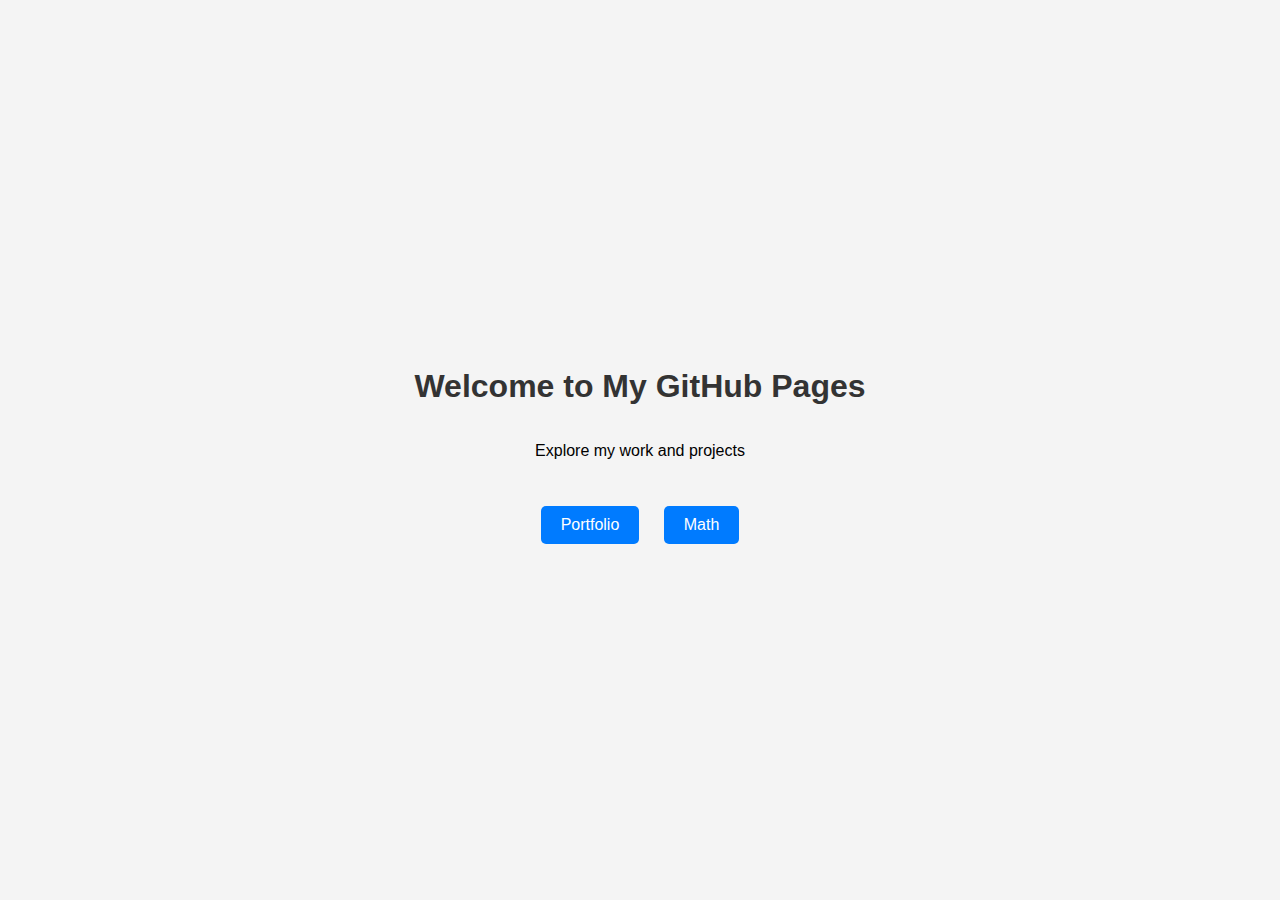
==== index.html @ 3f6e0c21 "reorganized files" ====
<!DOCTYPE html>
<html lang="en">
<head>
    <meta charset="UTF-8">
    <meta name="viewport" content="width=device-width, initial-scale=1.0">
    <title>Welcome</title>
    <style>
        body {
            font-family: Arial, sans-serif;
            text-align: center;
            background-color: #f4f4f4;
            margin: 0;
            padding: 0;
        }
        .container {
            display: flex;
            flex-direction: column;
            justify-content: center;
            align-items: center;
            height: 100vh;
        }
        h1 {
            color: #333;
        }
        .links {
            margin-top: 20px;
        }
        .links a {
            display: inline-block;
            margin: 10px;
            padding: 10px 20px;
            text-decoration: none;
            color: white;
            background-color: #007BFF;
            border-radius: 5px;
            transition: 0.3s;
        }
        .links a:hover {
            background-color: #0056b3;
        }
    </style>
</head>
<body>
    <div class="container">
        <h1>Welcome to My GitHub Pages</h1>
        <p>Explore my work and projects</p>
        <div class="links">
            <a href="portfolio/index.html">Portfolio</a>
            <a href="math/">Math</a>
        </div>
    </div>
</body>
</html>
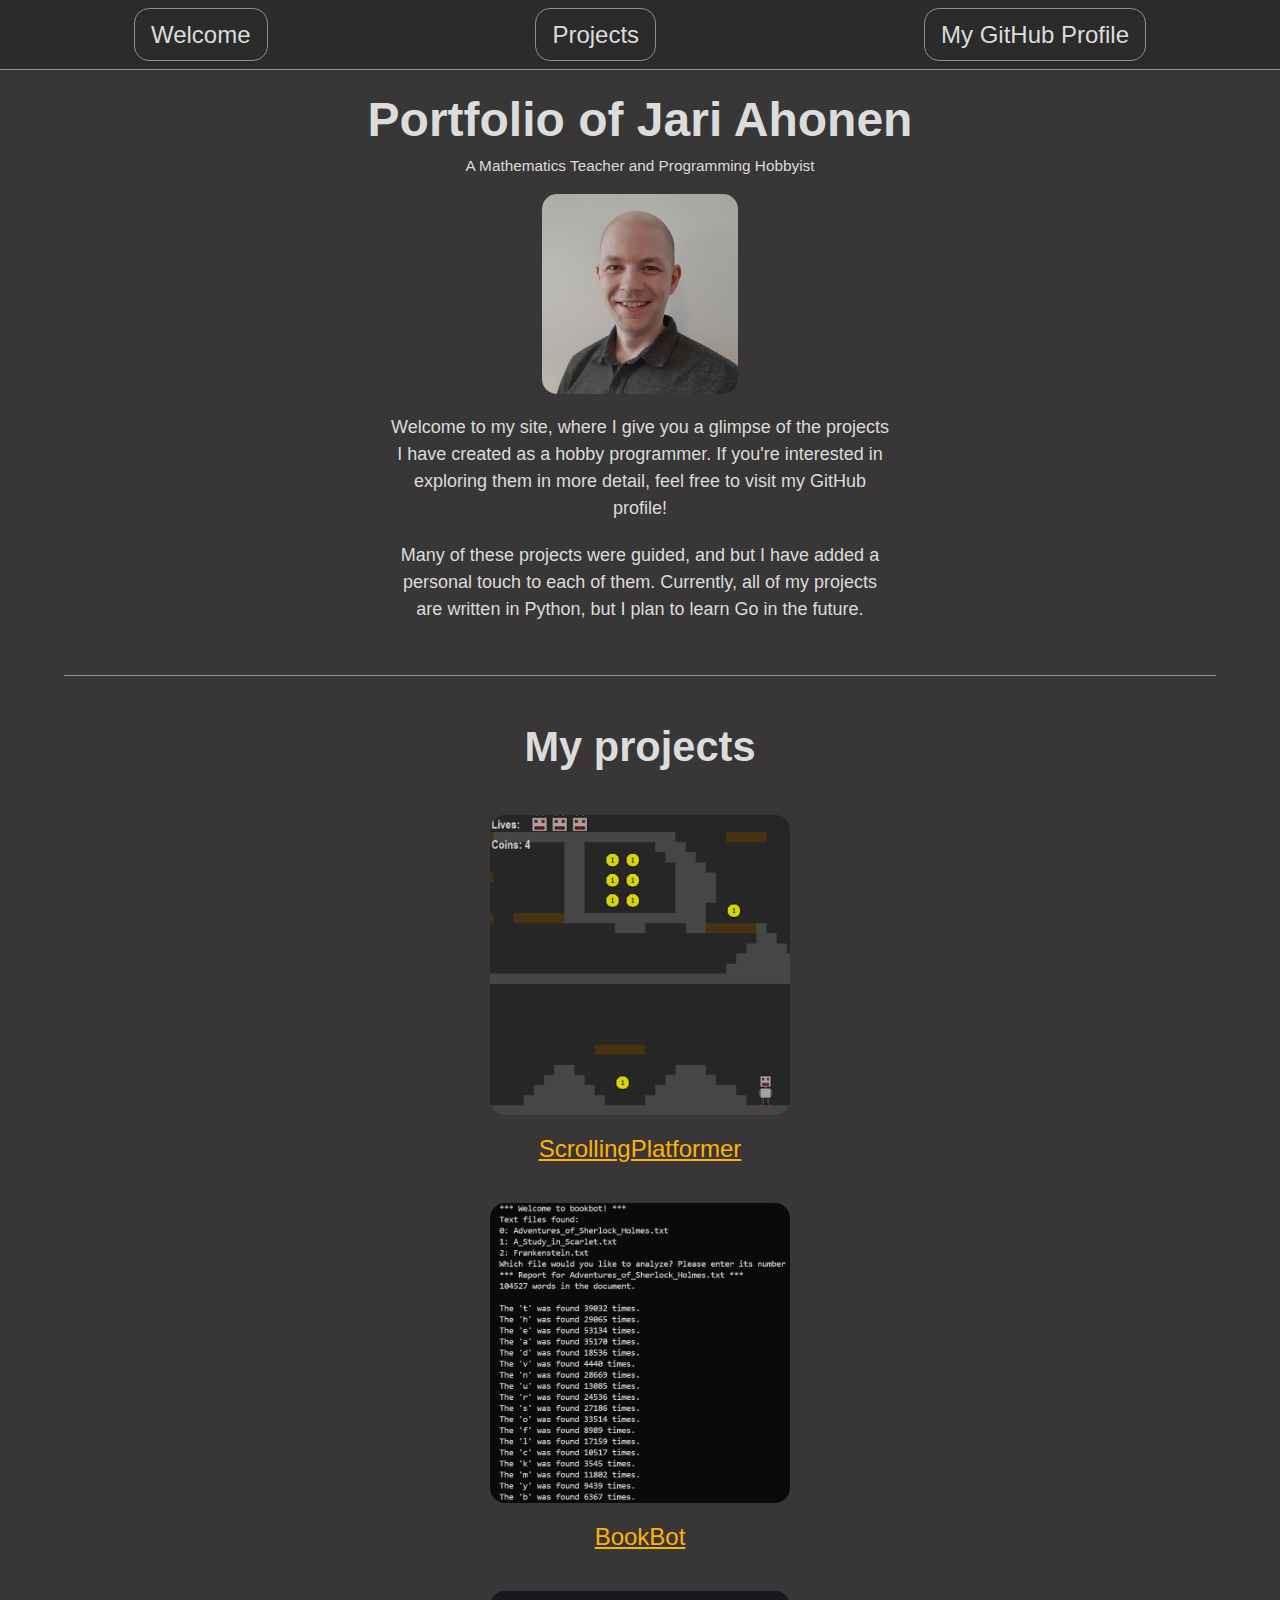
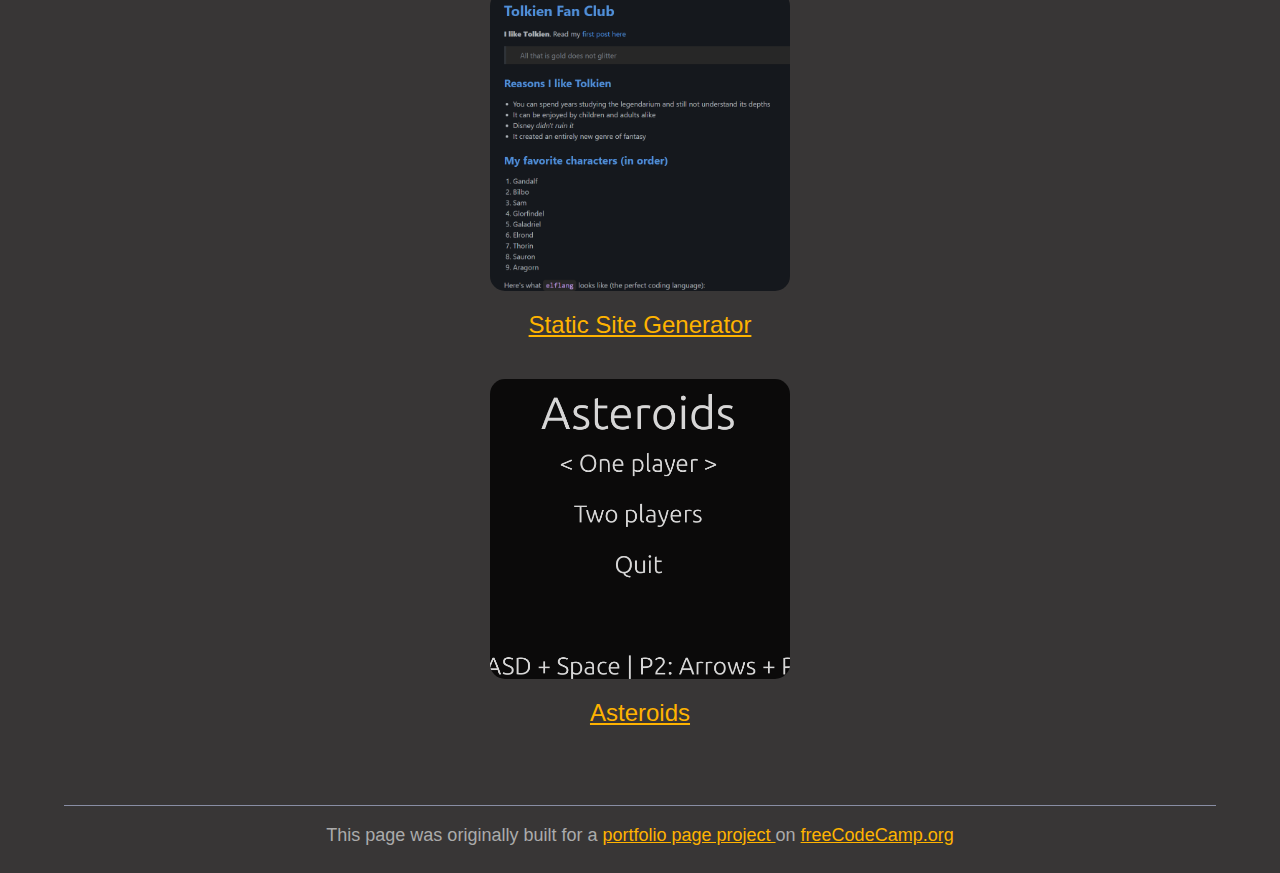
==== commit b3e92303: "Changed links" ====
--- a/index.html
+++ b/index.html
@@ -1,53 +1,83 @@
-<!DOCTYPE html>
-<html lang="en">
-<head>
-    <meta charset="UTF-8">
-    <meta name="viewport" content="width=device-width, initial-scale=1.0">
-    <title>Welcome</title>
-    <style>
-        body {
-            font-family: Arial, sans-serif;
-            text-align: center;
-            background-color: #f4f4f4;
-            margin: 0;
-            padding: 0;
-        }
-        .container {
-            display: flex;
-            flex-direction: column;
-            justify-content: center;
-            align-items: center;
-            height: 100vh;
-        }
-        h1 {
-            color: #333;
-        }
-        .links {
-            margin-top: 20px;
-        }
-        .links a {
-            display: inline-block;
-            margin: 10px;
-            padding: 10px 20px;
-            text-decoration: none;
-            color: white;
-            background-color: #007BFF;
-            border-radius: 5px;
-            transition: 0.3s;
-        }
-        .links a:hover {
-            background-color: #0056b3;
-        }
-    </style>
-</head>
-<body>
-    <div class="container">
-        <h1>Welcome to My GitHub Pages</h1>
-        <p>Explore my work and projects</p>
-        <div class="links">
-            <a href="portfolio/index.html">Portfolio</a>
-            <a href="math/">Math</a>
-        </div>
-    </div>
-</body>
-</html>
+<!DOCTYPE html>
+<html lang="en">
+<head>
+    <meta charset="UTF-8">
+    <meta name="viewport" content="width=device-width, initial-scale=1.0">
+    <title id="title">Jari Ahonen - Portfolio</title>
+    <link rel="stylesheet" href="styles.css">
+</head>
+<body>
+    <header id="header">
+        <nav id="navbar">
+            <a class="nav-button" href="#welcome-section">Welcome</a>
+            <a class="nav-button" href="#projects">Projects</a>
+            <a class="nav-button" href="https://github.com/Jarimus" target="_blank">My GitHub Profile</a>
+        </nav>
+    </header>
+    <main>
+        <section id="welcome-section">
+            <h1>Portfolio of Jari Ahonen</h1>
+            <sub>A Mathematics Teacher and Programming Hobbyist</sub>
+            <img id="my-pic" src="/static/images/my-pic.jpg" alt="A picture of Jari Ahonen">
+            <p>
+                Welcome to my site, where I give you a glimpse of the projects I have created as a hobby programmer.
+                If you're interested in exploring them in more detail, feel free to visit my GitHub profile!
+            </p>
+            <p>
+                Many of these projects were guided, and but I have added a personal touch to each of them.
+                Currently, all of my projects are written in Python, but I plan to learn Go in the future.
+            </p>
+        </section>
+        <section id="projects">
+            <h2>My projects</h2>
+            <div class="project-reel">
+                <figure class="project-tile">
+                    <img class="project-img" id="project-img1" src="/static/images/ScrollingPlatformer.png" alt="ScrollingPlatformer Project" />
+                    <figcaption>
+                        <a class="fig-caption" href="https://jarimus.github.io/ScrollingPlatformer/" target="_blank">
+                            ScrollingPlatformer
+                        </a>
+                    </figcaption>
+                </figure>
+                <figure class="project-tile">
+                    <img class="project-img" id="project-img2" src="static/images/bookbot_app.png" alt="BookBot Project" />
+                    <figcaption>
+                        <a class="fig-caption" href="https://jarimus.github.io/bookbot/" target="_blank">
+                            BookBot
+                        </a>
+                    </figcaption>
+                </figure>
+                <figure class="project-tile">
+                    <img class="project-img" id="project-img3" src="static/images/SSG.png" alt="Static Site Generator Project" />
+                    <figcaption>
+                        <a class="fig-caption" href="https://jarimus.github.io/SSG/" target="_blank">
+                            Static Site Generator
+                        </a>
+                    </figcaption>
+                </figure>
+                </figure>
+                <figure class="project-tile">
+                    <img class="project-img" id="project-img4" src="static/images/asteroids.png" alt="Asteroids" />
+                    <figcaption>
+                        <a class="fig-caption" href="https://jarimus.github.io/Asteroids/" target="_blank">
+                            Asteroids
+                        </a>
+                    </figcaption>
+                </figure>
+            </div>
+        </section>
+    </main>
+    <footer>
+        <p>This page was originally built for a
+            <a href="https://www.freecodecamp.org/learn/2022/responsive-web-design/build-a-personal-portfolio-webpage-project/build-a-personal-portfolio-webpage"
+            target="_blank">
+                portfolio page project
+            </a>
+            on 
+            <a href="https://freeCodeCamp.org" target="_blank">
+                freeCodeCamp.org
+            </a>
+        </p>
+    </footer>
+</body>
+</html>
--- a/styles.css
+++ b/styles.css
@@ -0,0 +1,848 @@
+/* I have used the simple.css as a template. I have removed and edited some of the values.
+I also have made some adjustements of my own, which can be found at the bottom. */
+
+/* Global variables. */
+:root {
+    /* Set sans-serif & mono fonts */
+    --sans-font: -apple-system, BlinkMacSystemFont, "Avenir Next", Avenir,
+      "Nimbus Sans L", Roboto, "Noto Sans", "Segoe UI", Arial, Helvetica,
+      "Helvetica Neue", sans-serif;
+    --mono-font: Consolas, Menlo, Monaco, "Andale Mono", "Ubuntu Mono", monospace;
+    --standard-border-radius: 15px;
+  
+    /* Default (dark) theme */
+    --bg: #383636;
+    --accent-bg: #2b2b2b;
+    --text: #dcdcdc;
+    --text-light: #ababab;
+    --border: #898EA4;
+    --accent: #ffb300;
+    --accent-hover: #ffe099;
+    --accent-text: var(--bg);
+    --code: #f06292;
+    --preformatted: #ccc;
+    --marked: #ffdd33;
+    --disabled: #111;
+    
+  }
+  
+    img,
+    video {
+    opacity: 0.8;
+  }
+  
+  
+  /* Reset box-sizing */
+  *, *::before, *::after {
+    box-sizing: border-box;
+  }
+  
+  /* Reset default appearance */
+  textarea,
+  select,
+  input,
+  progress {
+    appearance: none;
+    -webkit-appearance: none;
+    -moz-appearance: none;
+  }
+  
+  html {
+    /* Set the font globally */
+    font-family: var(--sans-font);
+    scroll-behavior: smooth;
+  }
+  
+  /* Make the body a nice central block */
+  body {
+    color: var(--text);
+    background-color: var(--bg);
+    font-size: 1.15rem;
+    line-height: 1.5;
+    display: grid;
+    grid-template-columns: 1fr 90% 1fr;
+    margin: 0;
+  }
+  body > * {
+    grid-column: 2;
+  }
+  
+  /* Make the header bg full width, but the content inline with body */
+  body > header {
+    background-color: var(--accent-bg);
+    border-bottom: 1px solid var(--border);
+    text-align: center;
+    padding: 0 0.5rem 2rem 0.5rem;
+    grid-column: 1 / -1;
+  }
+  
+  body > header > *:only-child {
+    margin-block-start: 2rem;
+  }
+  
+  body > header h1 {
+    max-width: 1200px;
+    margin: 1rem auto;
+  }
+  
+  body > header p {
+    max-width: 40rem;
+    margin: 1rem auto;
+  }
+  
+  /* Add a little padding to ensure spacing is correct between content and header > nav */
+  main {
+    padding-top: 1.5rem;
+  }
+  
+  body > footer {
+    padding: 1rem 1rem 1.5rem 1rem;
+    color: var(--text-light);
+    font-size: 0.9rem;
+    text-align: center;
+    border-top: 1px solid var(--border);
+  }
+  
+  /* Format headers */
+  h1 {
+    font-size: 3rem;
+  }
+  
+  h2 {
+    font-size: 2.6rem;
+    margin-top: 3rem;
+  }
+  
+  h3 {
+    font-size: 2rem;
+    margin-top: 3rem;
+  }
+  
+  h4 {
+    font-size: 1.44rem;
+  }
+  
+  h5 {
+    font-size: 1.15rem;
+  }
+  
+  h6 {
+    font-size: 0.96rem;
+  }
+  
+  p {
+    margin: 1.5rem 0;
+  }
+  
+  /* Prevent long strings from overflowing container */
+  p, h1, h2, h3, h4, h5, h6 {
+    overflow-wrap: break-word;
+  }
+  
+  /* Fix line height when title wraps */
+  h1,
+  h2,
+  h3 {
+    line-height: 1.1;
+  }
+  
+
+  
+  /* Format links & buttons */
+  a,
+  a:visited {
+    color: var(--accent);
+  }
+  
+  button,
+  .button,
+  a.button, /* extra specificity to override a */
+  input[type="submit"],
+  input[type="reset"],
+  input[type="button"] {
+    border: 1px solid var(--accent);
+    background-color: var(--accent);
+    color: var(--accent-text);
+    padding: 0.5rem 0.9rem;
+    text-decoration: none;
+    line-height: normal;
+  }
+  
+  .button[aria-disabled="true"], 
+  input:disabled,
+  textarea:disabled,
+  select:disabled,
+  button[disabled] {
+    cursor: not-allowed;
+    background-color: var(--disabled);
+    border-color: var(--disabled);
+    color: var(--text-light);
+  }
+  
+  input[type="range"] {
+    padding: 0;
+  }
+  
+  /* Set the cursor to '?' on an abbreviation and style the abbreviation to show that there is more information underneath */
+  abbr[title] {
+    cursor: help;
+    text-decoration-line: underline;
+    text-decoration-style: dotted;
+  }
+  
+  button:enabled:hover,
+  .button:not([aria-disabled="true"]):hover,
+  input[type="submit"]:enabled:hover,
+  input[type="reset"]:enabled:hover,
+  input[type="button"]:enabled:hover {
+    background-color: var(--accent-hover);
+    border-color: var(--accent-hover);
+    cursor: pointer;
+  }
+  
+  .button:focus-visible,
+  button:focus-visible:where(:enabled),
+  input:enabled:focus-visible:where(
+    [type="submit"],
+    [type="reset"],
+    [type="button"]
+  ) {
+    outline: 2px solid var(--accent);
+    outline-offset: 1px;
+  }
+  
+  /* Format navigation */
+  header > nav {
+    font-size: 1rem;
+    line-height: 2;
+    padding: 1rem 0 0 0;
+  
+  }
+  
+  /* Use flexbox to allow items to wrap, as needed */
+  header > nav ul,
+  header > nav ol {
+    align-content: space-around;
+    align-items: center;
+    display: flex;
+    flex-direction: row;
+    flex-wrap: wrap;
+    justify-content: center;
+    list-style-type: none;
+    margin: 0;
+    padding: 0;
+  }
+  
+  /* List items are inline elements, make them behave more like blocks */
+  header > nav ul li,
+  header > nav ol li {
+    display: inline-block;
+  }
+  
+  header > nav a,
+  header > nav a:visited {
+    margin: 0 0.5rem 1rem 0.5rem;
+    border: 1px solid var(--border);
+    border-radius: var(--standard-border-radius);
+    color: var(--text);
+    display: inline-block;
+    padding: 0.1rem 1rem;
+    text-decoration: none;
+  }
+  
+  header > nav a:hover,
+  header > nav a.current,
+  header > nav a[aria-current="page"],
+  header > nav a[aria-current="true"] {
+    border-color: var(--accent);
+    color: var(--accent);
+    cursor: pointer;
+  }
+  
+  
+  /* Consolidate box styling */
+  aside, details, pre, progress {
+    background-color: var(--accent-bg);
+    border: 1px solid var(--border);
+    border-radius: var(--standard-border-radius);
+    margin-bottom: 1rem;
+  }
+  
+  aside {
+    font-size: 1rem;
+    width: 30%;
+    padding: 0 15px;
+    margin-inline-start: 15px;
+    float: right;
+  }
+  *[dir="rtl"] aside {
+    float: left;
+  }
+  
+
+  
+  article, fieldset, dialog {
+    border: 1px solid var(--border);
+    padding: 1rem;
+    border-radius: var(--standard-border-radius);
+    margin-bottom: 1rem;
+  }
+  
+  article h2:first-child,
+  section h2:first-child,
+  article h3:first-child,
+  section h3:first-child {
+    margin-top: 1rem;
+  }
+  
+  section {
+    border-top: 1px solid var(--border);
+    border-bottom: 1px solid var(--border);
+    padding: 2rem 1rem;
+    margin: 3rem 0;
+  }
+  
+  /* Don't double separators when chaining sections */
+  section + section,
+  section:first-child {
+    border-top: 0;
+    padding-top: 0;
+  }
+  
+  section + section {
+    margin-top: 0;
+  }
+  
+  section:last-child {
+    border-bottom: 0;
+    padding-bottom: 0;
+  }
+  
+  details {
+    padding: 0.7rem 1rem;
+  }
+  
+  summary {
+    cursor: pointer;
+    font-weight: bold;
+    padding: 0.7rem 1rem;
+    margin: -0.7rem -1rem;
+    word-break: break-all;
+  }
+  
+  details[open] > summary + * {
+    margin-top: 0;
+  }
+  
+  details[open] > summary {
+    margin-bottom: 0.5rem;
+  }
+  
+  details[open] > :last-child {
+    margin-bottom: 0;
+  }
+  
+  /* Format tables */
+  table {
+    border-collapse: collapse;
+    margin: 1.5rem 0;
+  }
+  
+  figure > table {
+    width: max-content;
+    margin: 0;
+  }
+  
+  td,
+  th {
+    border: 1px solid var(--border);
+    text-align: start;
+    padding: 0.5rem;
+  }
+  
+  th {
+    background-color: var(--accent-bg);
+    font-weight: bold;
+  }
+  
+  tr:nth-child(even) {
+    /* Set every other cell slightly darker. Improves readability. */
+    background-color: var(--accent-bg);
+  }
+  
+  table caption {
+    font-weight: bold;
+    margin-bottom: 0.5rem;
+  }
+  
+  /* Format forms */
+  textarea,
+  select,
+  input,
+  button,
+  .button {
+    font-size: inherit;
+    font-family: inherit;
+    padding: 0.5rem;
+    margin-bottom: 0.5rem;
+    border-radius: var(--standard-border-radius);
+    box-shadow: none;
+    max-width: 100%;
+    display: inline-block;
+  }
+  textarea,
+  select,
+  input {
+    color: var(--text);
+    background-color: var(--bg);
+    border: 1px solid var(--border);
+  }
+  label {
+    display: block;
+  }
+  textarea:not([cols]) {
+    width: 100%;
+  }
+  
+  /* Add arrow to drop-down */
+  select:not([multiple]) {
+    background-image: linear-gradient(45deg, transparent 49%, var(--text) 51%),
+      linear-gradient(135deg, var(--text) 51%, transparent 49%);
+    background-position: calc(100% - 15px), calc(100% - 10px);
+    background-size: 5px 5px, 5px 5px;
+    background-repeat: no-repeat;
+    padding-inline-end: 25px;
+  }
+  *[dir="rtl"] select:not([multiple]) {
+    background-position: 10px, 15px;
+  }
+  
+  /* checkbox and radio button style */
+  input[type="checkbox"],
+  input[type="radio"] {
+    vertical-align: middle;
+    position: relative;
+    width: min-content;
+  }
+  
+  input[type="checkbox"] + label,
+  input[type="radio"] + label {
+    display: inline-block;
+  }
+  
+  input[type="radio"] {
+    border-radius: 100%;
+  }
+  
+  input[type="checkbox"]:checked,
+  input[type="radio"]:checked {
+    background-color: var(--accent);
+  }
+  
+  input[type="checkbox"]:checked::after {
+    /* Creates a rectangle with colored right and bottom borders which is rotated to look like a check mark */
+    content: " ";
+    width: 0.18em;
+    height: 0.32em;
+    border-radius: 0;
+    position: absolute;
+    top: 0.05em;
+    left: 0.17em;
+    background-color: transparent;
+    border-right: solid var(--bg) 0.08em;
+    border-bottom: solid var(--bg) 0.08em;
+    font-size: 1.8em;
+    transform: rotate(45deg);
+  }
+  input[type="radio"]:checked::after {
+    /* creates a colored circle for the checked radio button  */
+    content: " ";
+    width: 0.25em;
+    height: 0.25em;
+    border-radius: 100%;
+    position: absolute;
+    top: 0.125em;
+    background-color: var(--bg);
+    left: 0.125em;
+    font-size: 32px;
+  }
+  
+  
+  /* Set a height for color input */
+  input[type="color"] {
+    height: 2.5rem;
+    padding:  0.2rem;
+  }
+  
+  /* do not show border around file selector button */
+  input[type="file"] {
+    border: 0;
+  }
+  
+  /* Misc body elements */
+  hr {
+    border: none;
+    height: 1px;
+    background: var(--border);
+    margin: 1rem auto;
+  }
+  
+  mark {
+    padding: 2px 5px;
+    border-radius: var(--standard-border-radius);
+    background-color: var(--marked);
+    color: black;
+  }
+  
+  mark a {
+    color: #0d47a1;
+  }
+  
+  img,
+  video {
+    max-width: 100%;
+    height: auto;
+    border-radius: var(--standard-border-radius);
+  }
+  
+  figure {
+    margin: 0;
+    display: block;
+    overflow-x: auto;
+  }
+  
+  figure > img,
+  figure > picture > img {
+    display: block;
+    margin-inline: auto;
+  }
+  
+  figcaption {
+    text-align: center;
+    font-size: 0.9rem;
+    color: var(--text-light);
+    margin-block: 1rem;
+  }
+  
+  blockquote {
+    margin-inline-start: 2rem;
+    margin-inline-end: 0;
+    margin-block: 2rem;
+    padding: 0.4rem 0.8rem;
+    border-inline-start: 0.35rem solid var(--accent);
+    color: var(--text-light);
+    font-style: italic;
+  }
+  
+  cite {
+    font-size: 0.9rem;
+    color: var(--text-light);
+    font-style: normal;
+  }
+  
+  dt {
+      color: var(--text-light);
+  }
+  
+  /* Use mono font for code elements */
+  code,
+  pre,
+  pre span,
+  kbd,
+  samp {
+    font-family: var(--mono-font);
+    color: var(--code);
+  }
+  
+  kbd {
+    color: var(--preformatted);
+    border: 1px solid var(--preformatted);
+    border-bottom: 3px solid var(--preformatted);
+    border-radius: var(--standard-border-radius);
+    padding: 0.1rem 0.4rem;
+  }
+  
+  pre {
+    padding: 1rem 1.4rem;
+    max-width: 100%;
+    overflow: auto;
+    color: var(--preformatted);
+  }
+  
+  /* Fix embedded code within pre */
+  pre code {
+    color: var(--preformatted);
+    background: none;
+    margin: 0;
+    padding: 0;
+  }
+  
+  /* Progress bars */
+  /* Declarations are repeated because you */
+  /* cannot combine vendor-specific selectors */
+  progress {
+    width: 100%;
+  }
+  
+  progress:indeterminate {
+    background-color: var(--accent-bg);
+  }
+  
+  progress::-webkit-progress-bar {
+    border-radius: var(--standard-border-radius);
+    background-color: var(--accent-bg);
+  }
+  
+  progress::-webkit-progress-value {
+    border-radius: var(--standard-border-radius);
+    background-color: var(--accent);
+  }
+  
+  progress::-moz-progress-bar {
+    border-radius: var(--standard-border-radius);
+    background-color: var(--accent);
+    transition-property: width;
+    transition-duration: 0.3s;
+  }
+  
+  progress:indeterminate::-moz-progress-bar {
+    background-color: var(--accent-bg);
+  }
+  
+  dialog {
+    background-color: var(--bg);
+    max-width: 40rem;
+    margin: auto;
+  }
+  
+  dialog::backdrop {
+    background-color: var(--bg);
+    opacity: 0.8;
+  }
+  
+  
+  /* Superscript & Subscript */
+  /* Prevent scripts from affecting line-height. */
+  sup, sub {
+    vertical-align: baseline;
+    position: relative;
+  }
+  
+  sup {
+    top: -0.4em;
+  }
+  
+  sub { 
+    top: 0.3em; 
+  }
+  
+  /* Classes for notices */
+  .notice {
+    background: var(--accent-bg);
+    border: 2px solid var(--border);
+    border-radius: var(--standard-border-radius);
+    padding: 1.5rem;
+    margin: 2rem 0;
+  }
+  
+  /* Print */
+  @media print {
+    @page {
+      margin: 1cm;
+    }
+    body {
+      display: block;
+    }
+    body > header {
+      background-color: unset;
+    }
+    body > header nav,
+    body > footer {
+      display: none;
+    }
+    article {
+      border: none;
+      padding: 0;
+    }
+    a[href^="http"]::after {
+      content: " <" attr(href) ">";
+    }
+    abbr[title]:after {
+      content: " (" attr(title) ")";
+    }
+    a {
+      text-decoration: none;
+    }
+    p {
+      widows: 3;
+      orphans: 3;
+    }
+    hr {
+      border-top: 1px solid var(--border);
+    }
+    mark {
+      border: 1px solid var(--border);
+    }
+    pre, table, figure, img, svg {
+      break-inside: avoid;
+    }
+    pre code {
+      white-space: pre-wrap;
+    }
+  }
+
+
+/* ####################################*/
+/* My personal modifications down here */
+/* ####################################*/
+
+body {
+  text-align: center;
+}
+
+main p {
+  font-size: 18px;
+  width: min(500px, 100%);
+  margin: 20px auto;
+}
+
+footer p {
+  font-size: 18px;
+  width: 100%;
+  margin: 0 auto;
+}
+
+#header {
+  position: fixed;
+  top: 0px;
+  width: 100%;
+  height: 70px;
+  z-index: 1;
+  padding: 0;
+}
+
+#navbar {
+  display: flex;
+  height: 100%;
+  width: 100%;
+  margin: 0 auto;
+  padding: 0;
+}
+
+.nav-button {
+  font-size: 24px;
+  margin: auto;
+  transition-duration: 0.5s;
+}
+
+#welcome-section {
+  height: max(100vh, fit-content);
+  margin-top: 70px;
+  scroll-margin-top: 500px;
+}
+
+#my-pic {
+  margin: auto;
+  height: 200px;
+  display: block;
+  margin: 20px auto;
+}
+
+h1 {
+  margin: 0 auto;
+}
+
+#projects {
+  width: 100%;
+  scroll-margin-top: 100px;
+}
+
+.project-reel {
+  display: block;
+  justify-content: space-between;
+}
+
+.project-tile {
+  width: fit-content;
+  padding: 10px 0;
+  margin: 0 auto;
+}
+
+.fig-caption {
+  font-size: 24px;
+  transition-duration: 0.5s;
+}
+
+.fig-caption:hover {
+  color: rgb(209, 43, 43);
+}
+
+.project-img {
+  width: 300px;
+  height: 300px;
+  object-fit: cover;
+  object-position: top left;
+  transition-duration: 0.5s;
+}
+
+#project-img3, #project-img4 {
+  object-position: center center;
+}
+
+@media (min-width: 550px) {
+
+    .project-tile:hover .fig-caption {
+      font-size: 36px;
+    }
+  
+    .project-tile:hover .project-img {
+      width: 800px;
+      height: 640px;
+    }
+
+}
+
+@media (max-width: 550px) {
+
+  #welcome-section {
+    margin-top: 40px;
+    scroll-margin-top: 200px;
+  }
+
+  #my-pic {
+    height: 200px;
+  }
+
+  #projects {
+    scroll-margin-top: 60px;
+  }
+
+  #header {
+    height: fit-content;
+  }
+
+
+  .nav-button {
+    margin: 5px auto;
+    font-size: 14px;
+  }
+
+}
+
+@media (max-width: 350px) {
+
+  #welcome-section {
+    margin-top: 130px;
+    scroll-margin-top: 200px;
+  }
+
+  #projects {
+    scroll-margin-top: 150px;
+  }
+
+  #navbar {
+    margin: 5px auto;
+    display: grid;
+  }
+  
+}
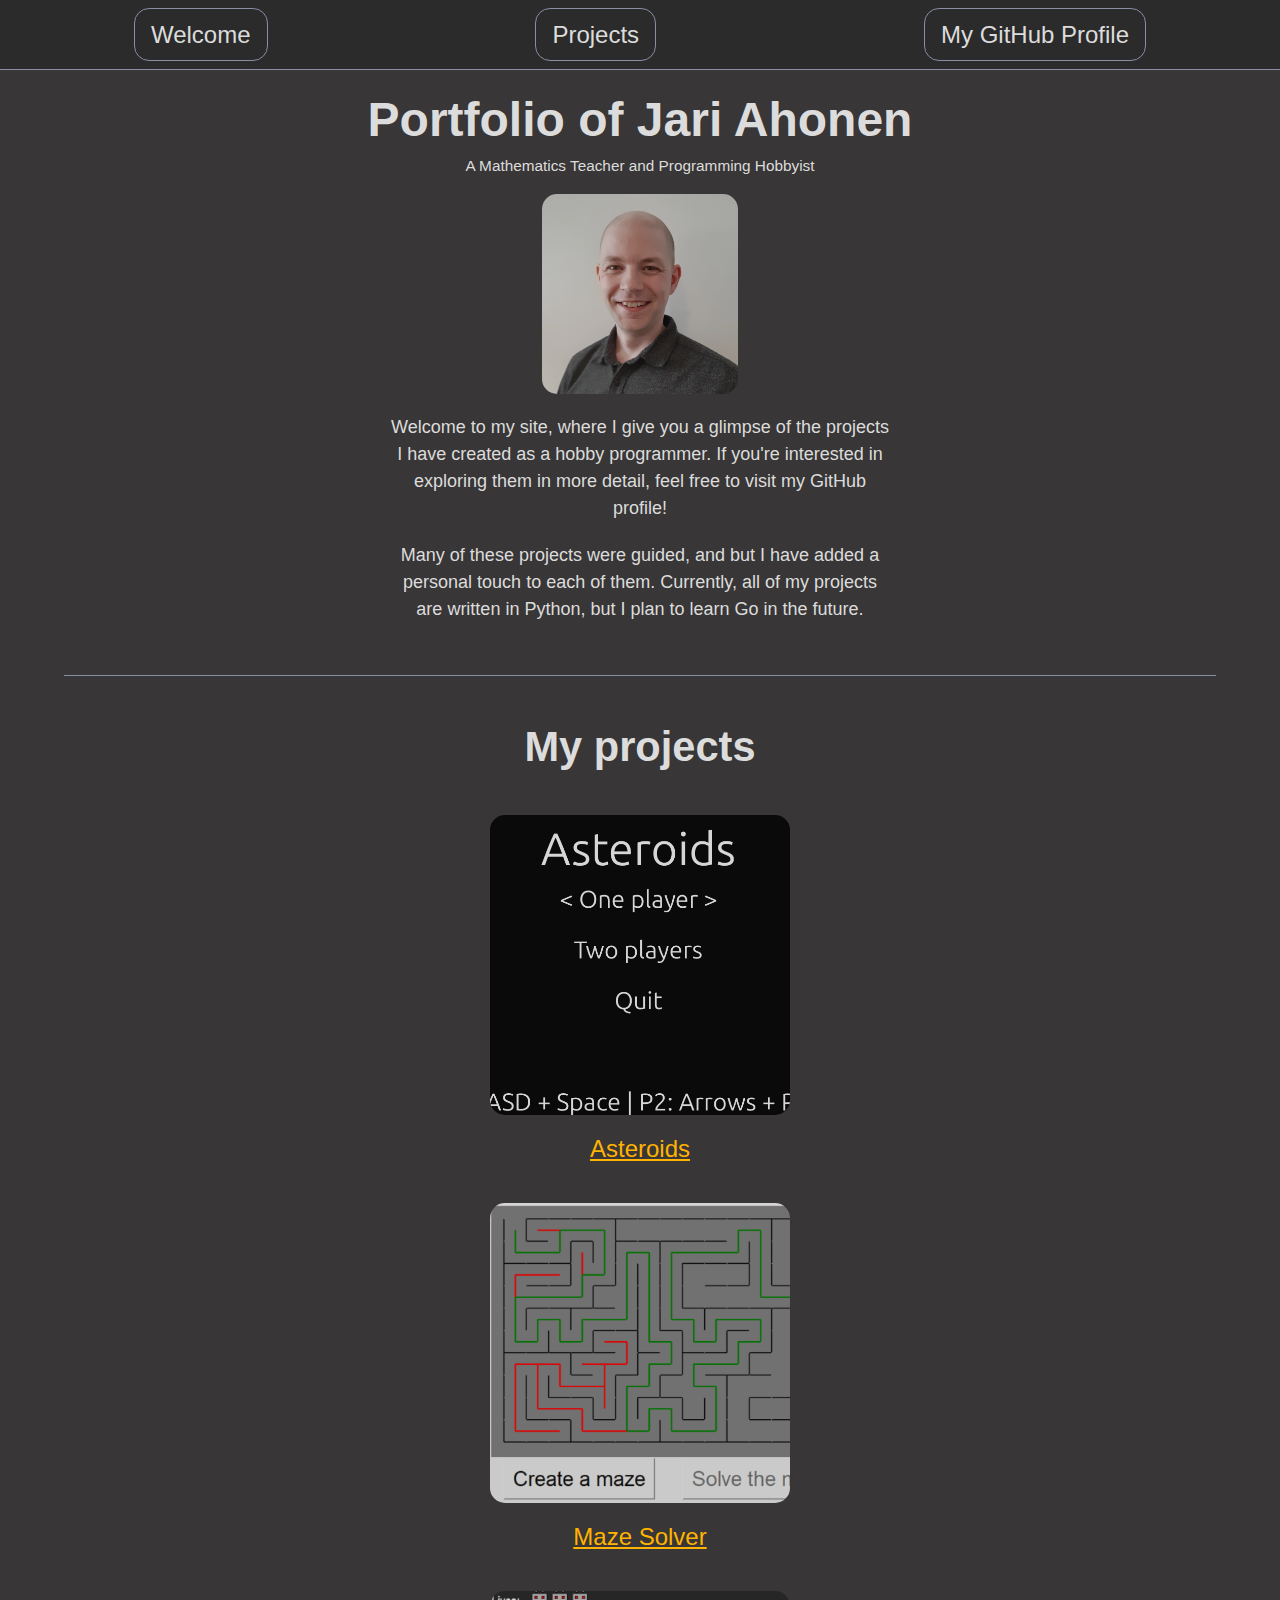
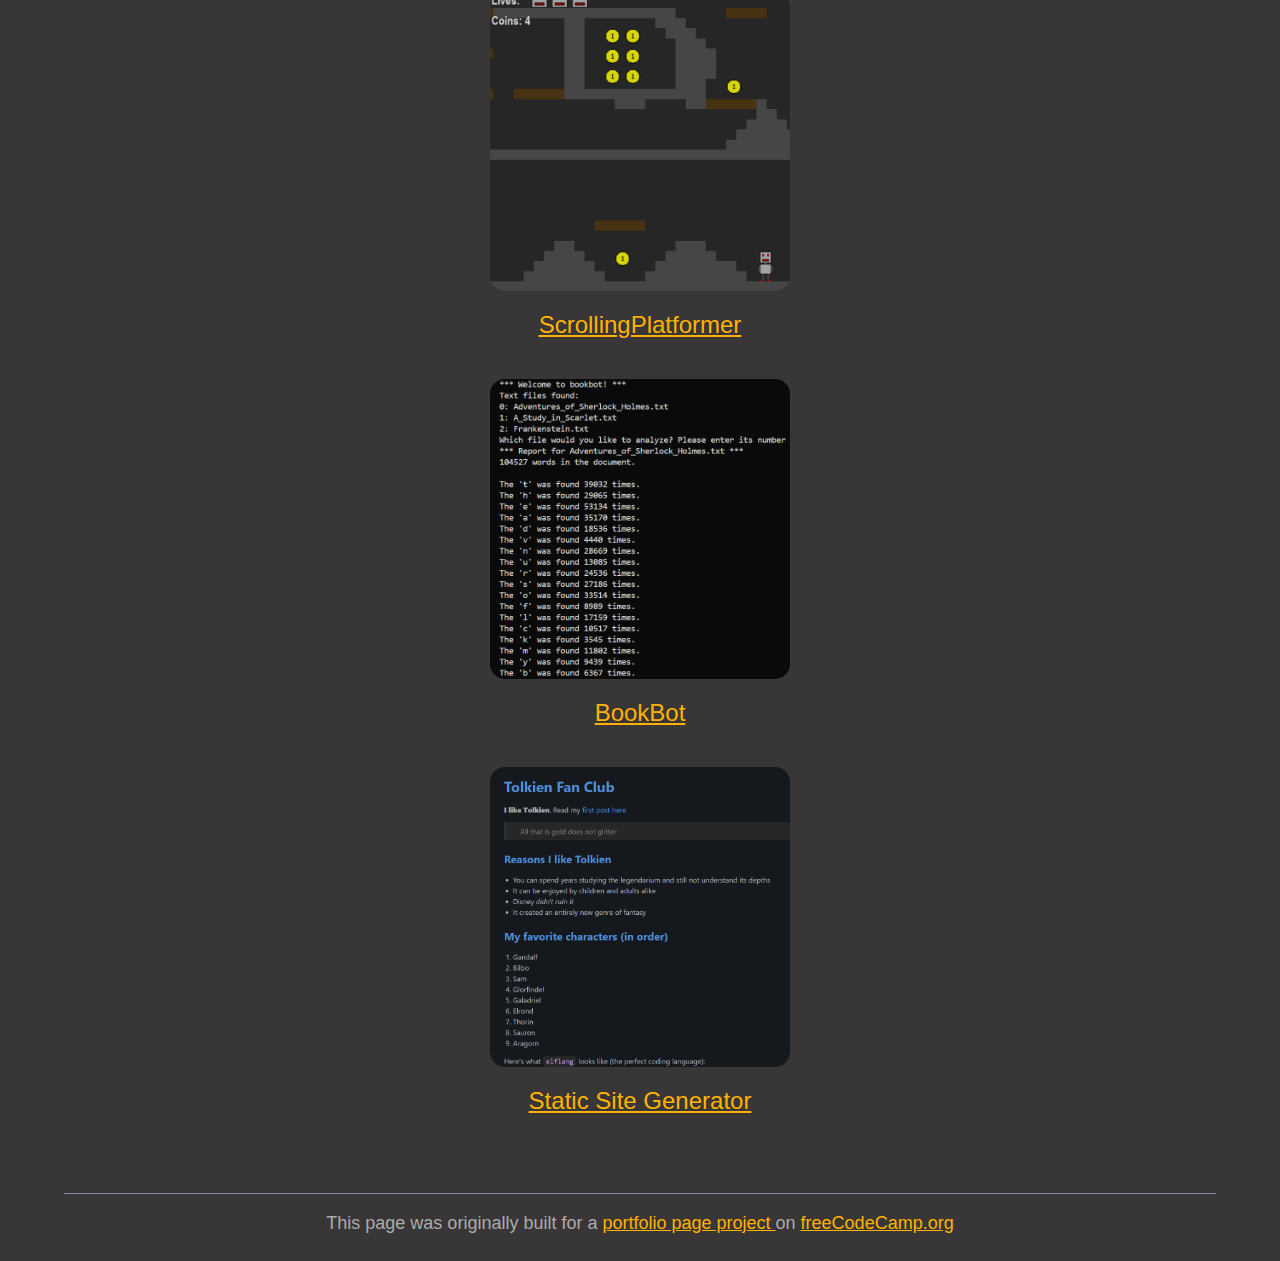
==== commit f0743554: "Maze Solver to projects" ====
--- a/index.html
+++ b/index.html
@@ -31,6 +31,24 @@
         <section id="projects">
             <h2>My projects</h2>
             <div class="project-reel">
+                </figure>
+                <figure class="project-tile">
+                    <img class="project-img" id="project-img4" src="static/images/asteroids.png" alt="Asteroids" />
+                    <figcaption>
+                        <a class="fig-caption" href="https://jarimus.github.io/Asteroids/" target="_blank">
+                            Asteroids
+                        </a>
+                    </figcaption>
+                </figure>
+                </figure>
+                <figure class="project-tile">
+                    <img class="project-img" id="project-img5" src="static/images/maze-solver.png" alt="Maze Solver" />
+                    <figcaption>
+                        <a class="fig-caption" href="https://jarimus.github.io/maze-solver/" target="_blank">
+                            Maze Solver
+                        </a>
+                    </figcaption>
+                </figure>
                 <figure class="project-tile">
                     <img class="project-img" id="project-img1" src="/static/images/ScrollingPlatformer.png" alt="ScrollingPlatformer Project" />
                     <figcaption>
@@ -55,15 +73,6 @@
                         </a>
                     </figcaption>
                 </figure>
-                </figure>
-                <figure class="project-tile">
-                    <img class="project-img" id="project-img4" src="static/images/asteroids.png" alt="Asteroids" />
-                    <figcaption>
-                        <a class="fig-caption" href="https://jarimus.github.io/Asteroids/" target="_blank">
-                            Asteroids
-                        </a>
-                    </figcaption>
-                </figure>
             </div>
         </section>
     </main>
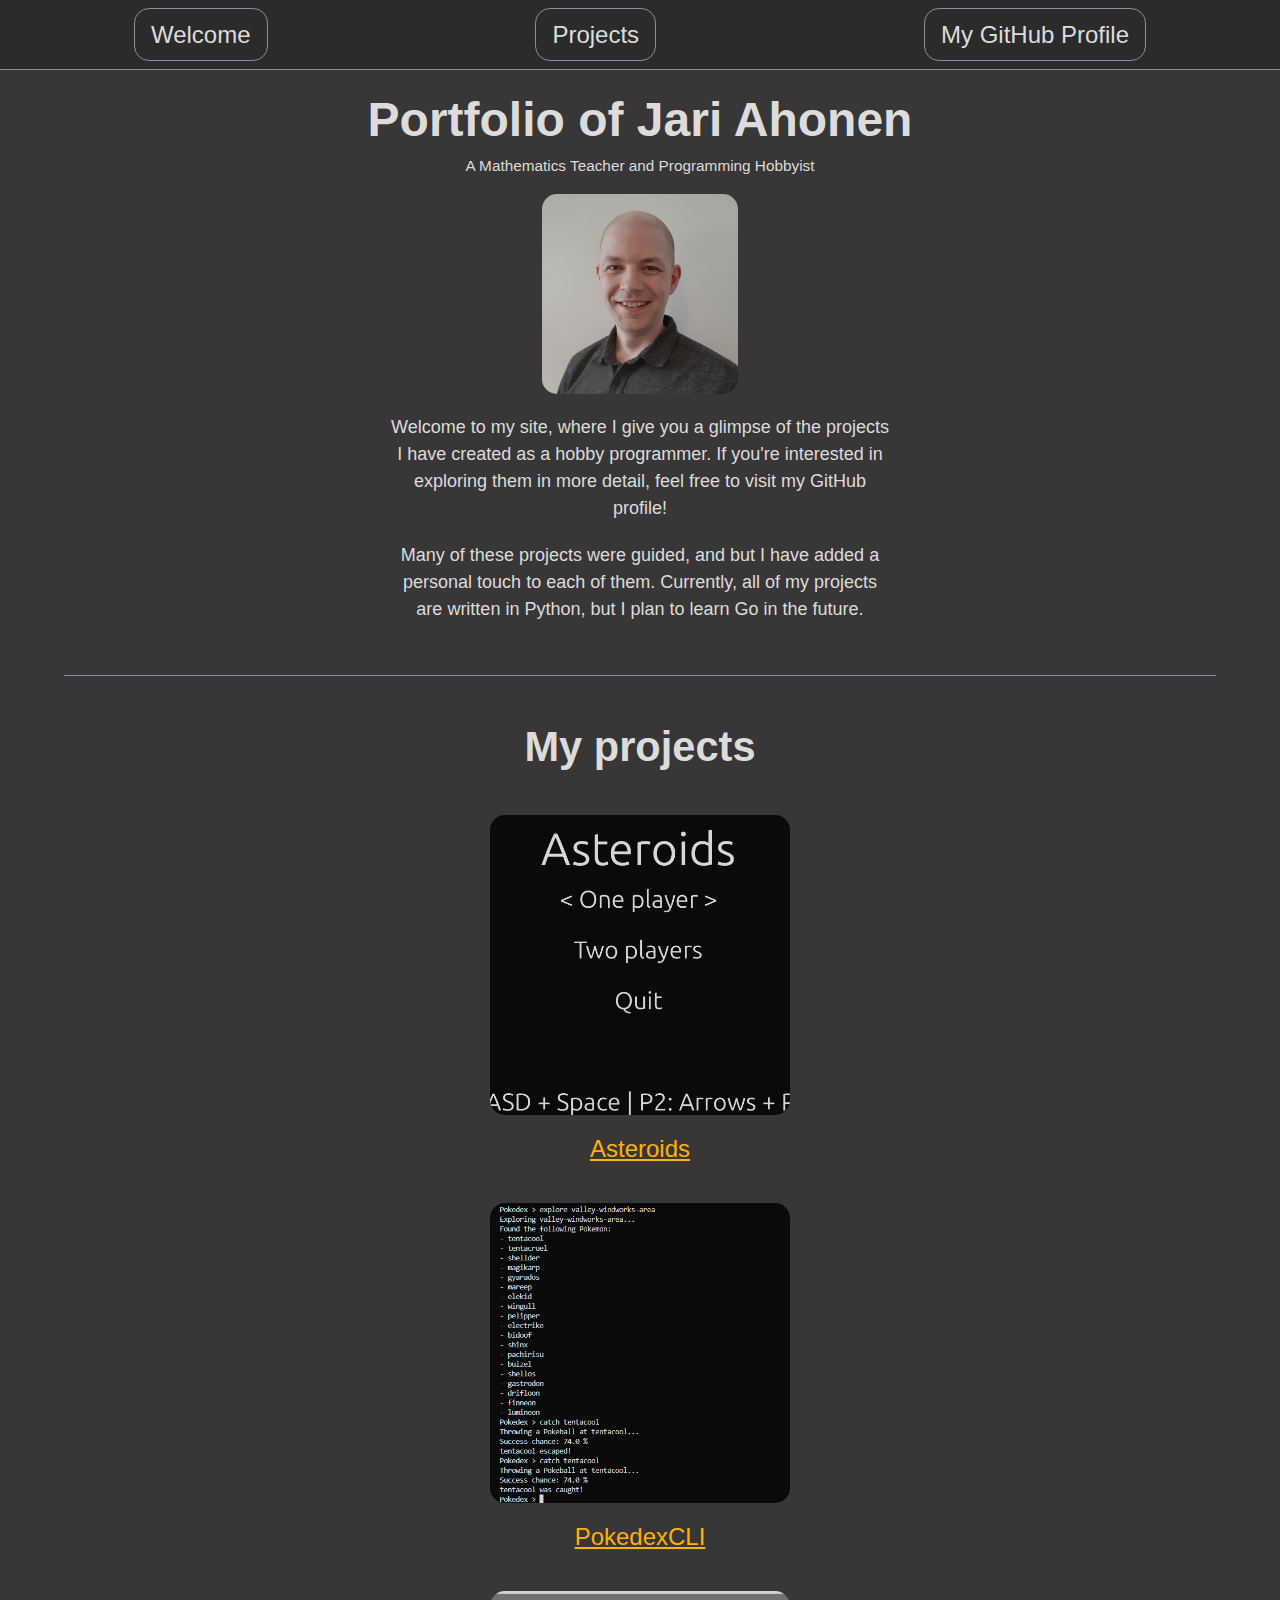
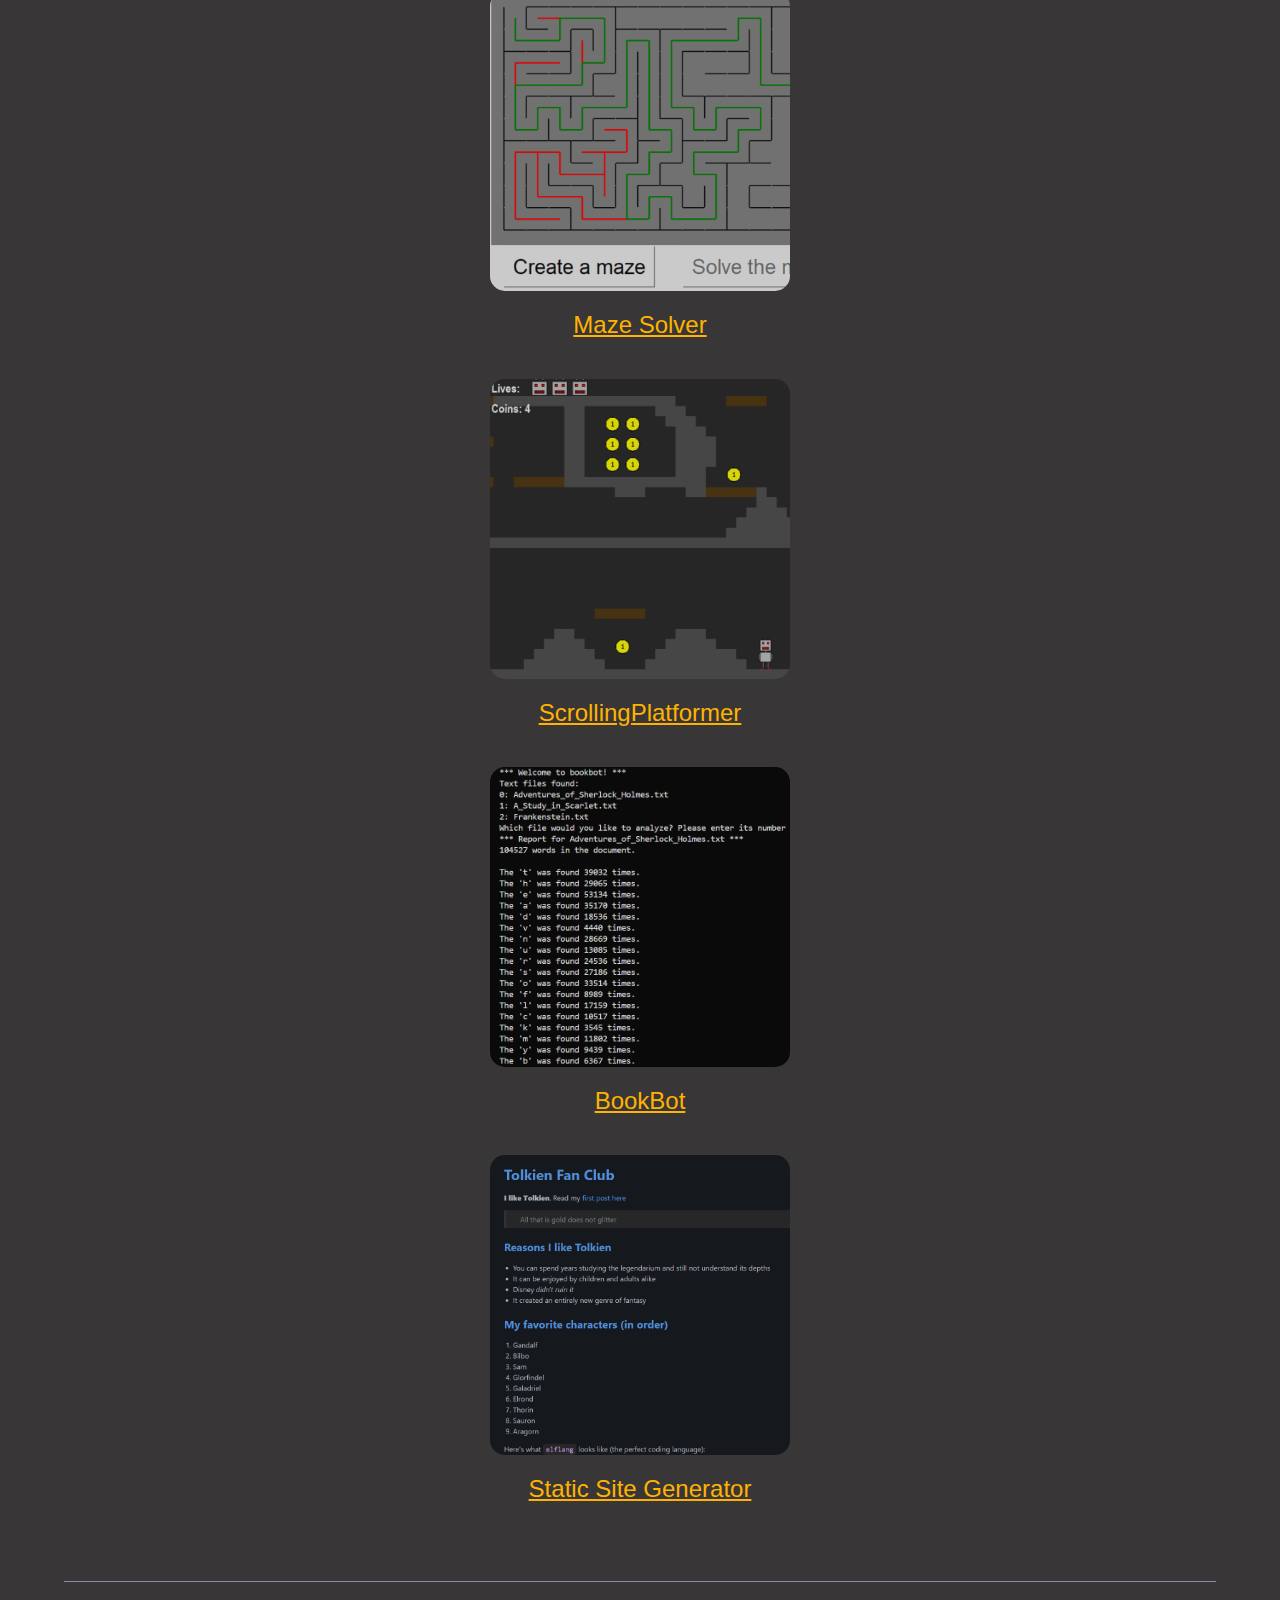
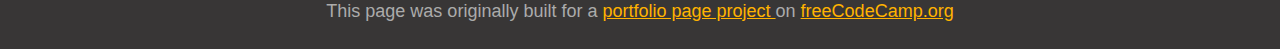
==== commit a65bce31: "added pokedexcli to projects" ====
--- a/index.html
+++ b/index.html
@@ -42,9 +42,18 @@
                 </figure>
                 </figure>
                 <figure class="project-tile">
+                    <img class="project-img" id="project-img6" src="static/images/pokedexcli.png" alt="PokedexCLI" />
+                    <figcaption>
+                        <a class="fig-caption" href="https://jarimus.github.io/pokedexcli/" target="_blank">
+                            PokedexCLI
+                        </a>
+                    </figcaption>
+                </figure>
+                </figure>
+                <figure class="project-tile">
                     <img class="project-img" id="project-img5" src="static/images/maze-solver.png" alt="Maze Solver" />
                     <figcaption>
-                        <a class="fig-caption" href="https://jarimus.github.io/maze-solver/" target="_blank">
+                        <a class="fig-caption" href="https://jarimus.github.io/Maze-Solver/" target="_blank">
                             Maze Solver
                         </a>
                     </figcaption>
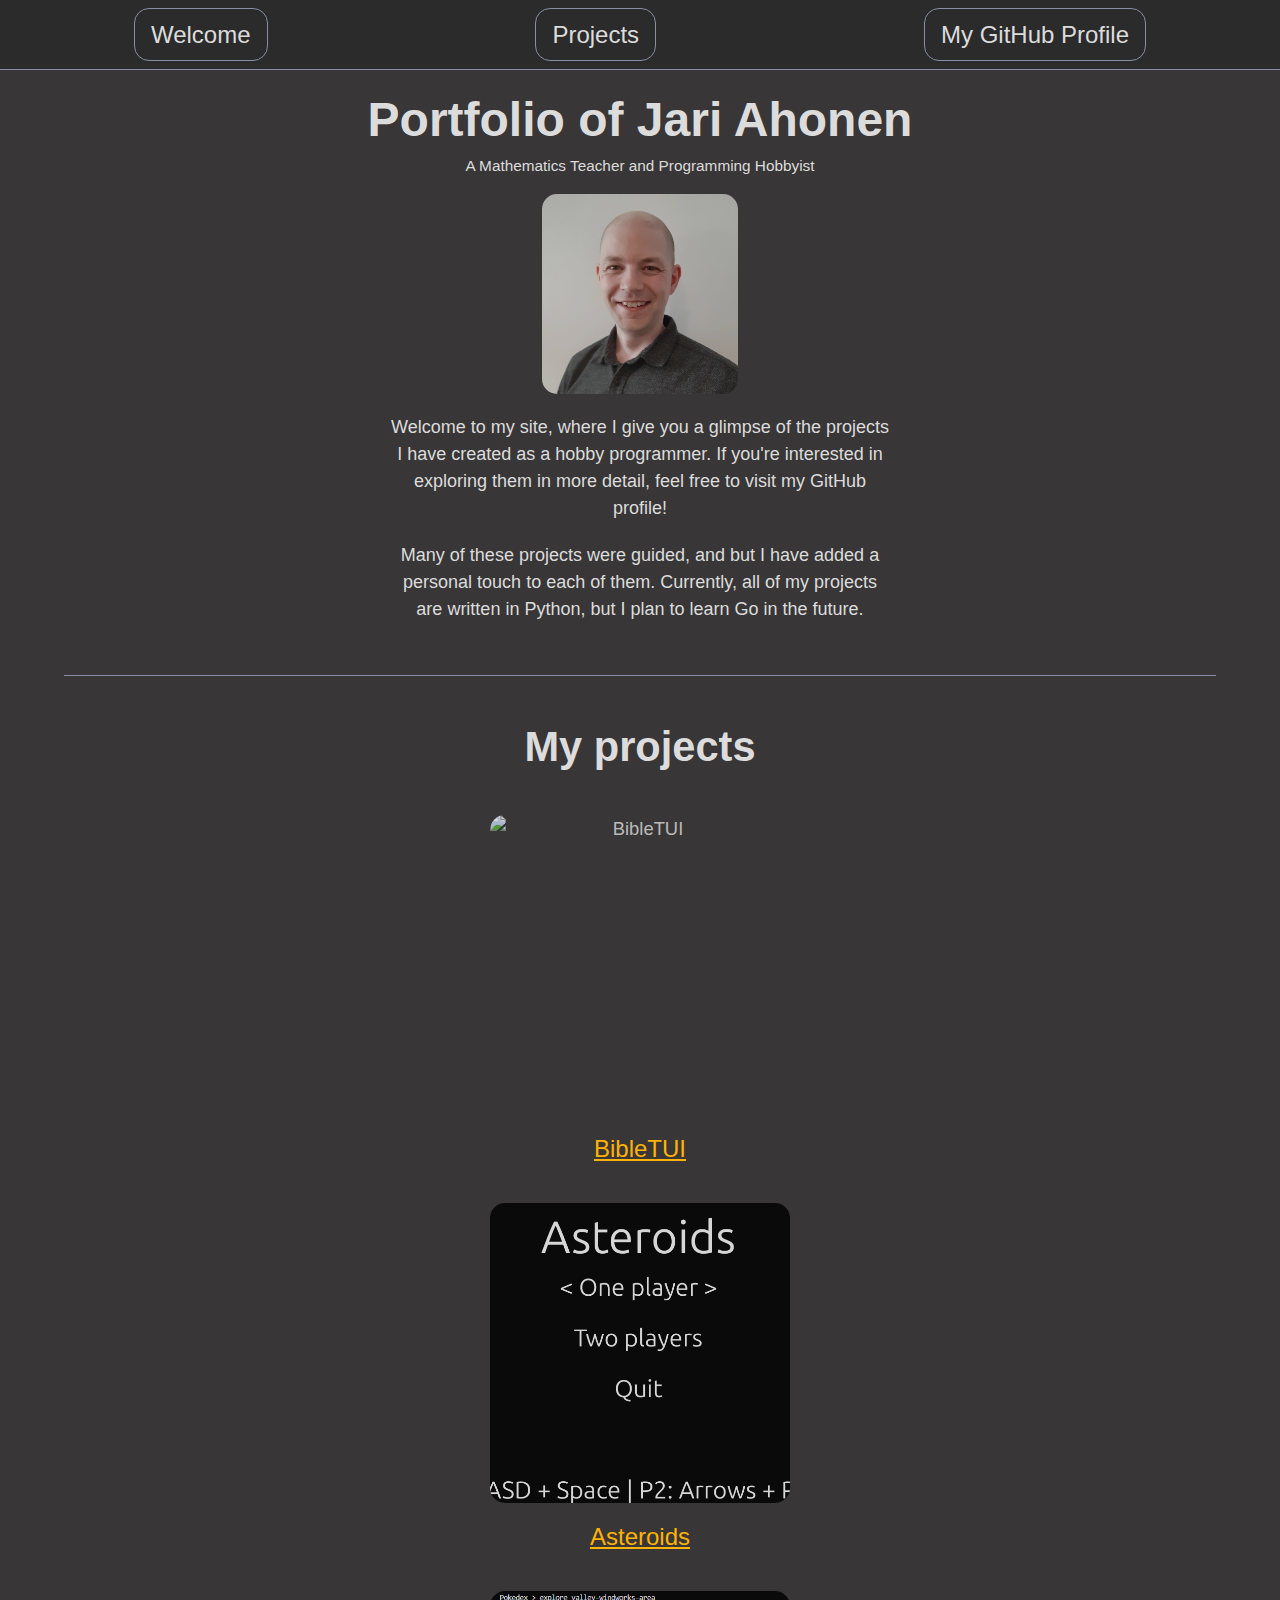
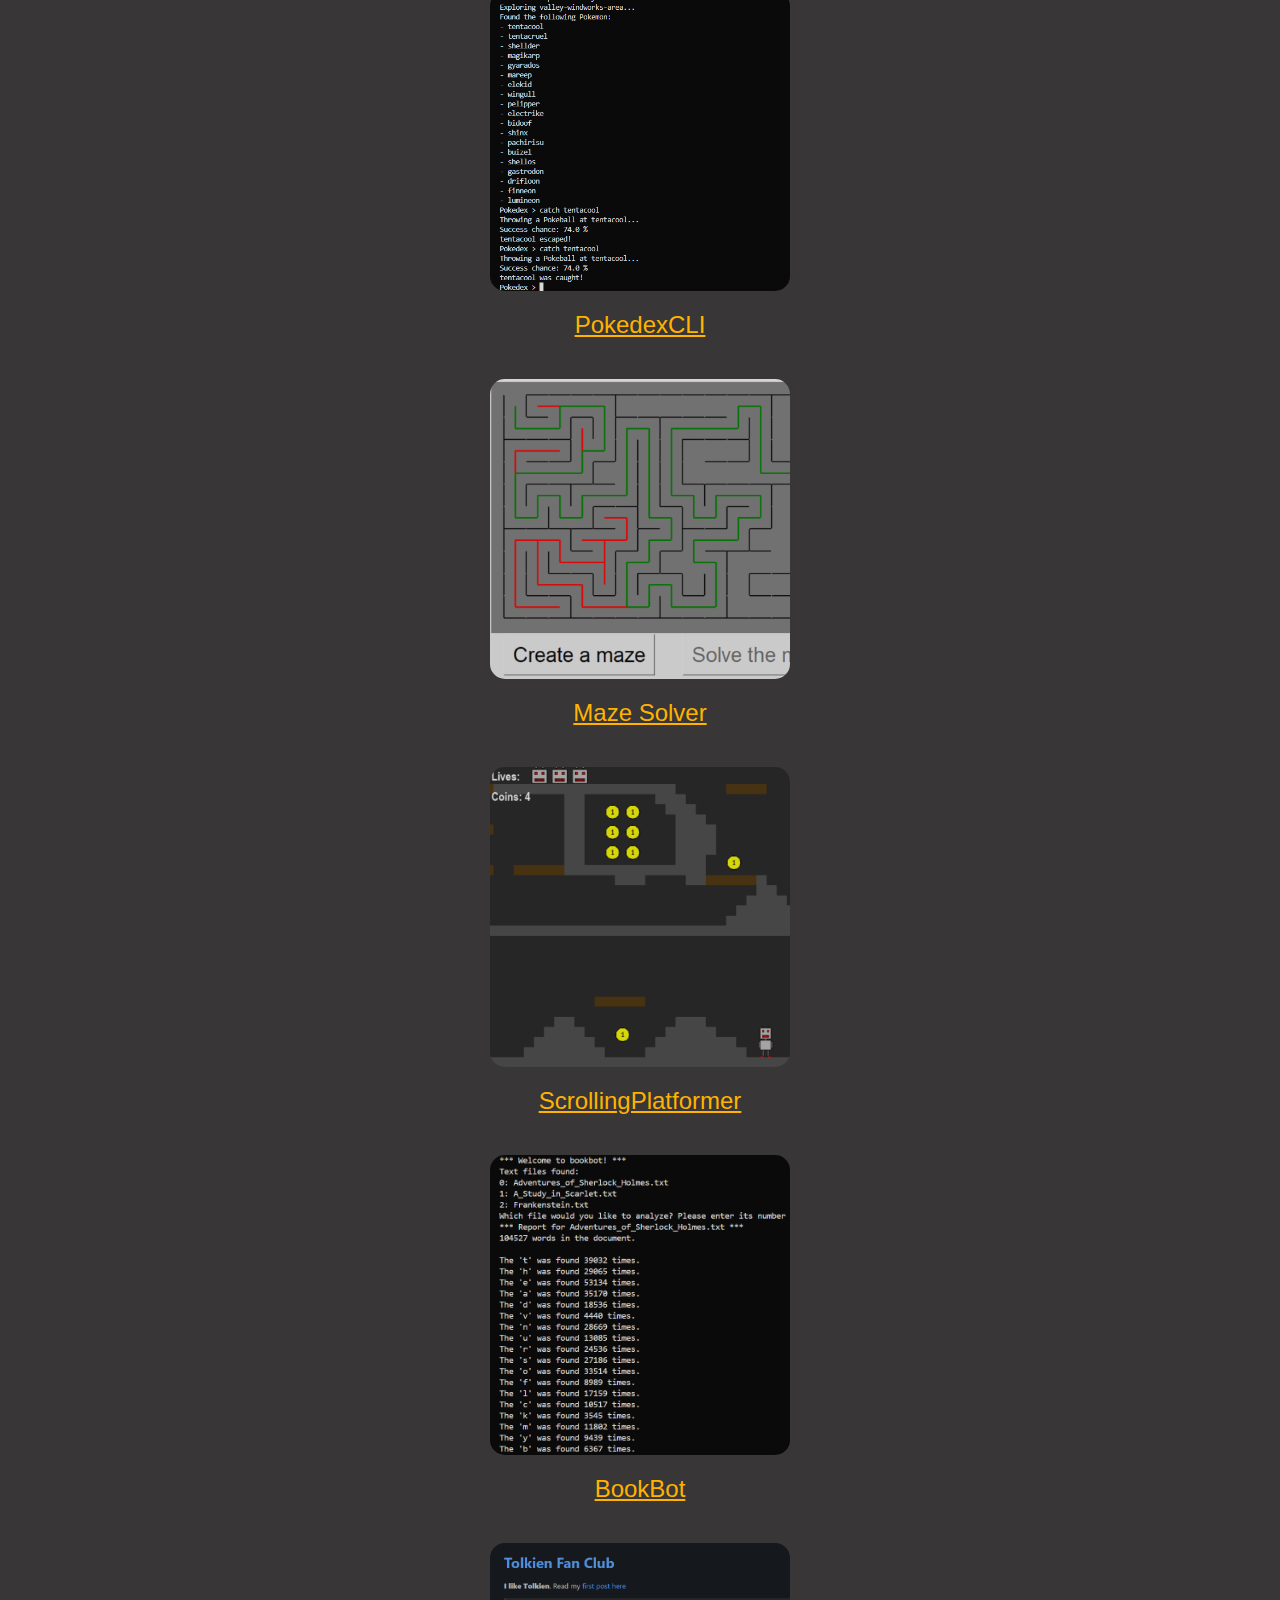
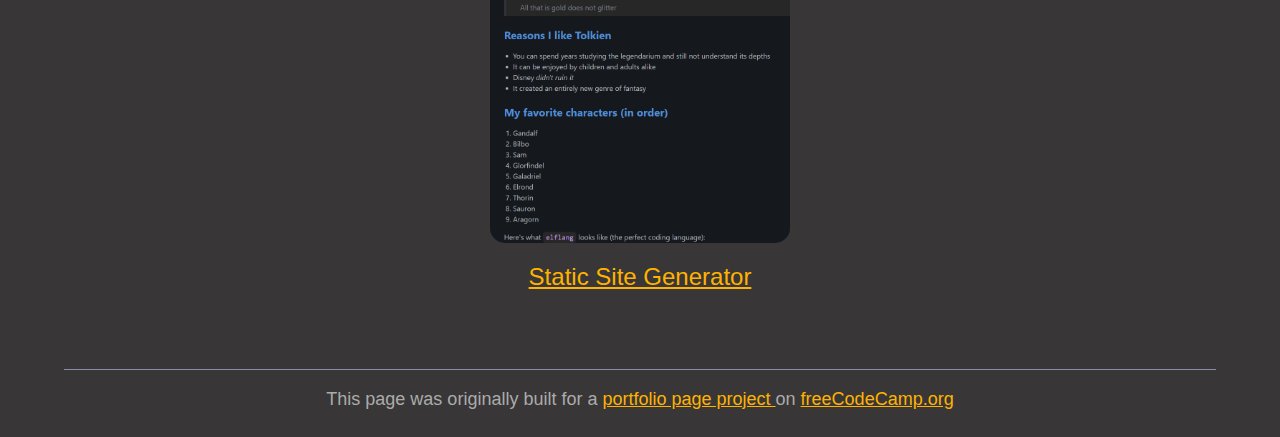
==== commit c0cc63a6: "Update index.html" ====
--- a/index.html
+++ b/index.html
@@ -31,6 +31,13 @@
         <section id="projects">
             <h2>My projects</h2>
             <div class="project-reel">
+                <figure class="project-tile">
+                    <img class="project-img" id="project-img7" src="static/images/BibleTUI.png" alt="BibleTUI" />
+                    <figcaption>
+                        <a class="fig-caption" href="https://jarimus.github.io/BibleTUI/" target="_blank">
+                            BibleTUI
+                        </a>
+                    </figcaption>
                 </figure>
                 <figure class="project-tile">
                     <img class="project-img" id="project-img4" src="static/images/asteroids.png" alt="Asteroids" />
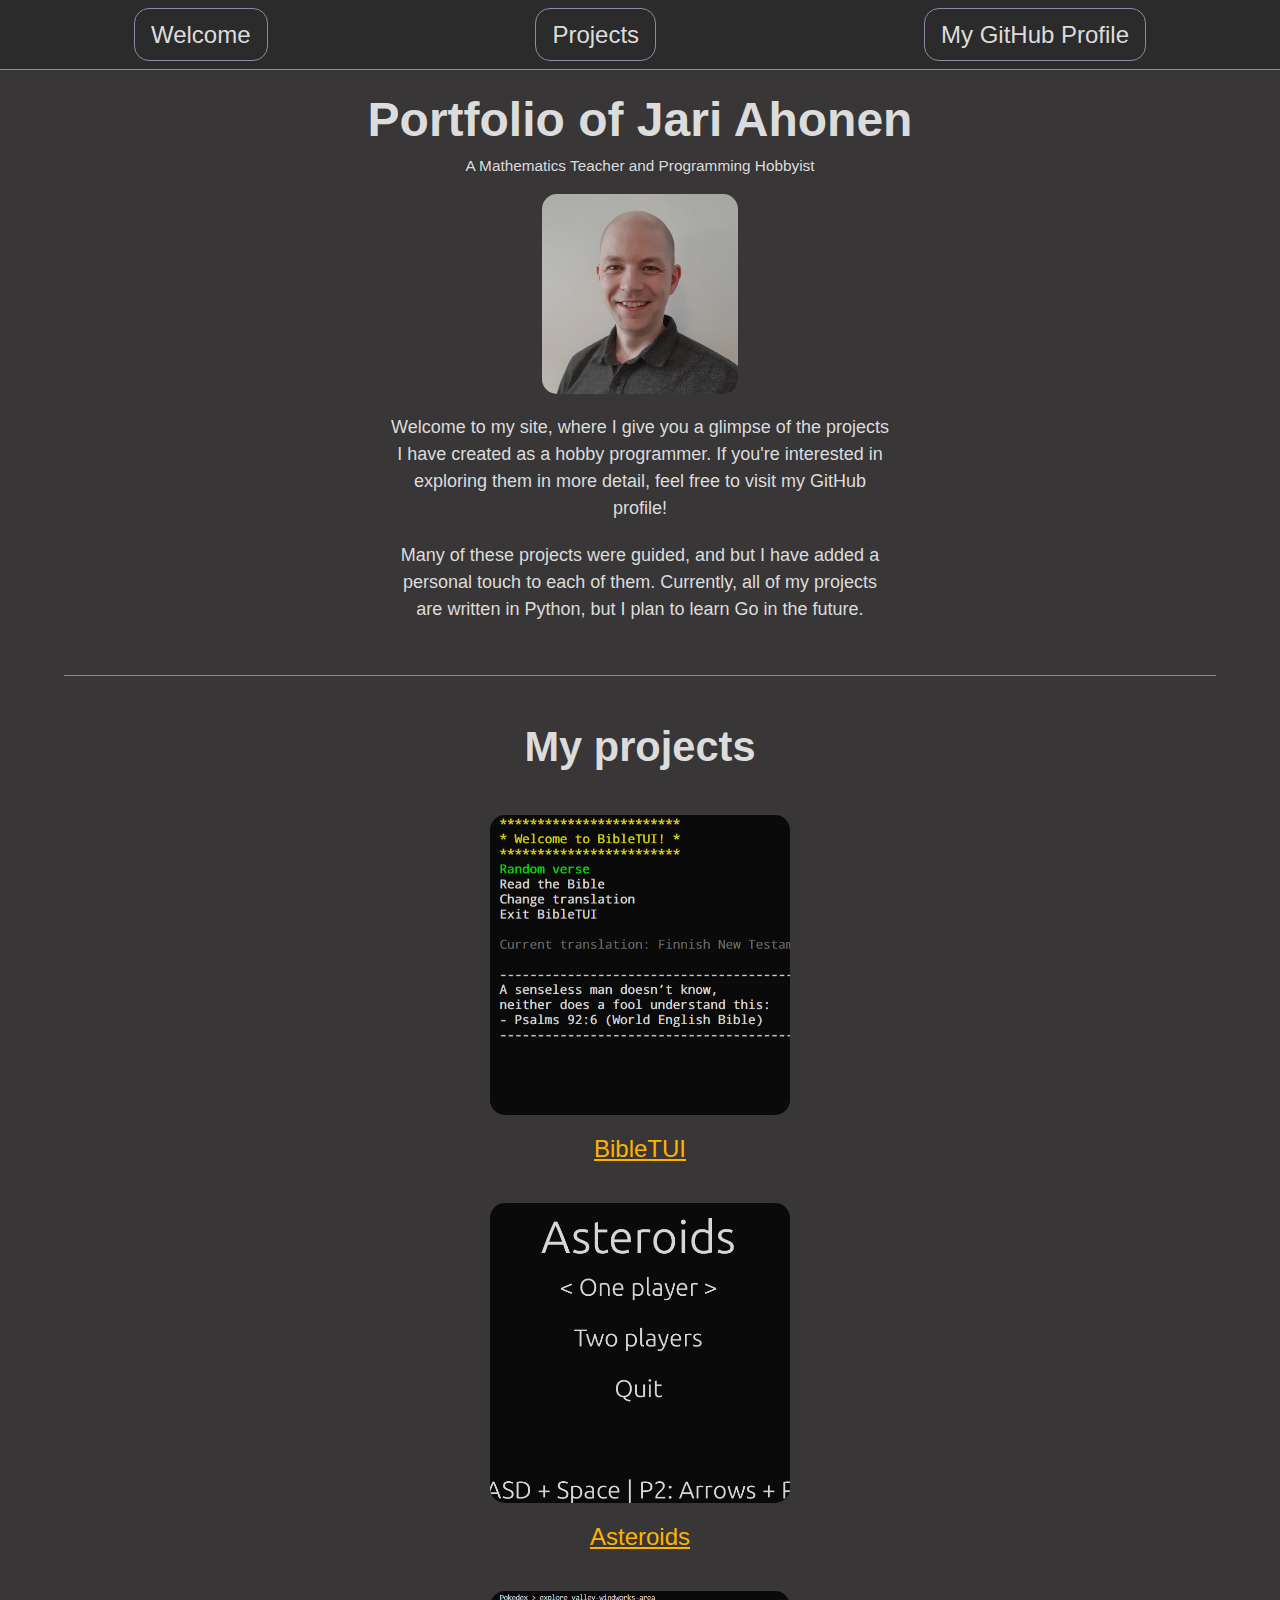
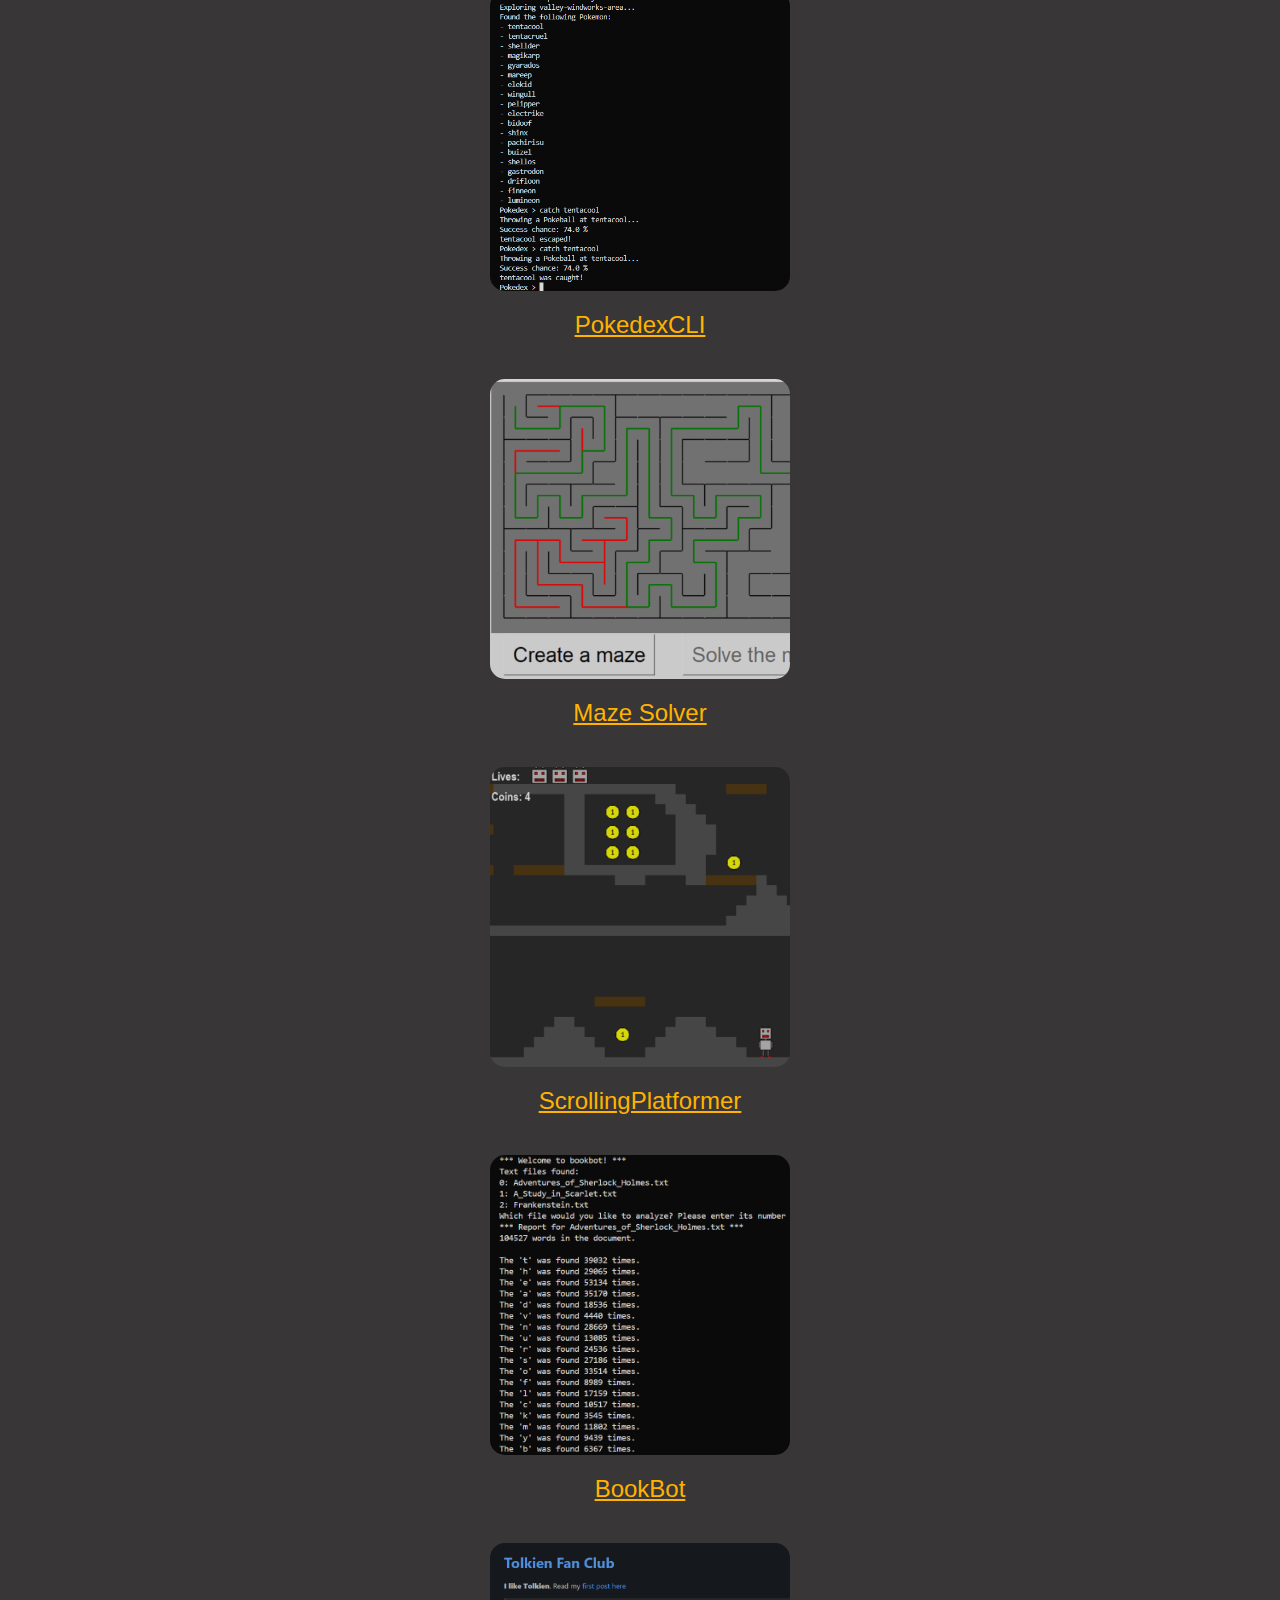
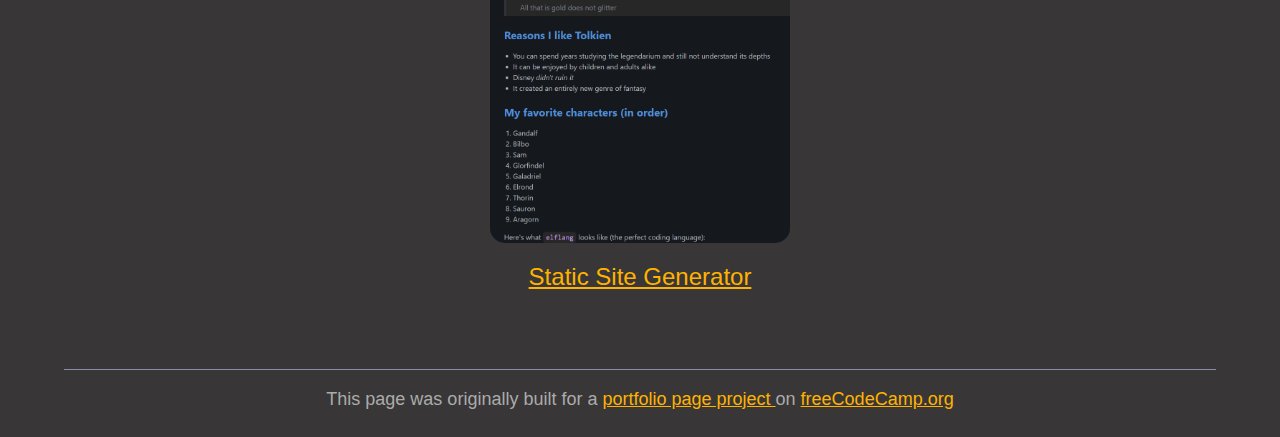
==== commit 0516d662: "Update index.html" ====
--- a/index.html
+++ b/index.html
@@ -84,7 +84,7 @@
                 <figure class="project-tile">
                     <img class="project-img" id="project-img3" src="static/images/SSG.png" alt="Static Site Generator Project" />
                     <figcaption>
-                        <a class="fig-caption" href="https://jarimus.github.io/SSG/" target="_blank">
+                        <a class="fig-caption" href="https://jarimus.github.io/SSG.png/" target="_blank">
                             Static Site Generator
                         </a>
                     </figcaption>
